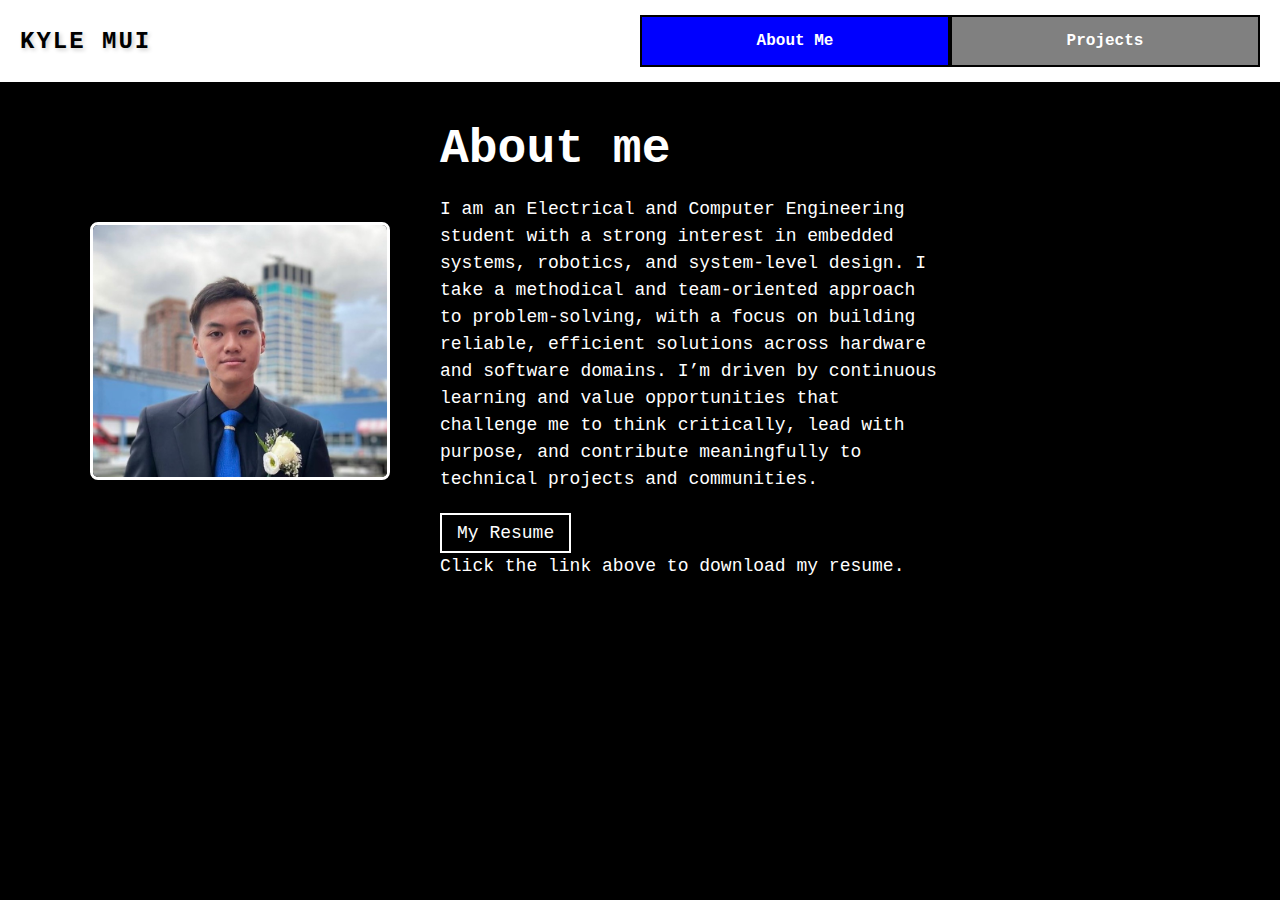
==== index.html @ f1703ee1 "added resume-link" ====
<!DOCTYPE html>
<html lang="en">
<head>
    <meta charset="UTF-8">
    <meta name="viewport" content="width=device-width, initial-scale=1.0">
    <title>About Me</title>
    <style>
        * {
            margin: 0;
            padding: 0;
            box-sizing: border-box;
        }
        body {
            font-family: 'Courier New', Courier, monospace;
            background-color: black;
            color: white;
        }

        .navbar-container {
            display: flex;
            justify-content: space-between; 
            align-items: center;
            background-color: white;
            padding: 15px 20px; 
        }

        .navbar-name {
            font-size: 24px;
            font-weight: bold;
            color: black;
            text-transform: uppercase;
            letter-spacing: 2px;
            text-shadow: 2px 2px 4px rgba(0, 0, 0, 0.2);
        }

        /* Navbar section */
        .navbar {
            display: flex;
            width: 50%; /* Navbar occupies only right half */
        }

        .navbar a {
            flex: 1;
            padding: 15px;
            text-align: center;
            text-decoration: none;
            color: white;
            font-weight: bold;
            border: 2px solid black; /* Black outline */
            background-color: gray; /* Background color */
        }

        .navbar a.active {
            background-color: blue;
        }

        .content {
            display: flex;
            align-items: center;
            padding: 40px;
        }

        .image-container {
            flex: 1;
            display: flex;
            justify-content: center;
        }

        .image-container img {
            width: 300px;
            height: auto;
            max-height: 350px;
            object-fit: cover;
            border-radius: 8px;
            border: 3px solid white;
            box-shadow: 0 4px 12px rgba(0, 0, 0, 0.4);
        }

        .text-container {
            flex: 2;
        }

        .text-container h1 {
            font-size: 48px;
            margin-bottom: 20px;
        }

        .text-container p {
            font-size: 18px;
            line-height: 1.5;
            max-width: 500px;
        }

        .resume-link {
            display: block;
            margin-top: 20px;
            font-size: 18px;
            color: white;
            text-decoration: none;
            border: 2px solid white;
            padding: 8px 15px;
            width: fit-content;
        }
    </style>
</head>
<body>
    <div class="navbar-container">
        <div class="navbar-name">Kyle Mui</div>
        <div class="navbar">
            <a href="index.html" class="active">About Me</a>
            <a href="Project.html">Projects</a>
        </div>
    </div>

    <div class="content">
        <div class="image-container">
            <img src="Profile_Picture.jpg" alt="Profile Image">
        </div>
        <div class="text-container">
            <h1>About me</h1>
            <p>
                I am an Electrical and Computer Engineering student 
                with a strong interest in embedded systems, robotics, 
                and system-level design. I take a methodical and team-oriented 
                approach to problem-solving, with a focus on building reliable, 
                efficient solutions across hardware and software domains. 
                I’m driven by continuous learning and value opportunities 
                that challenge me to think critically, lead with purpose, 
                and contribute meaningfully to technical projects and communities.
            </p>
            <a href="Kyle_Mui_Resume.pdf" class="resume-link" download>My Resume</a>
            <p>Click the link above to download my resume.</p>
        </div>
    </div>

</body>
</html>
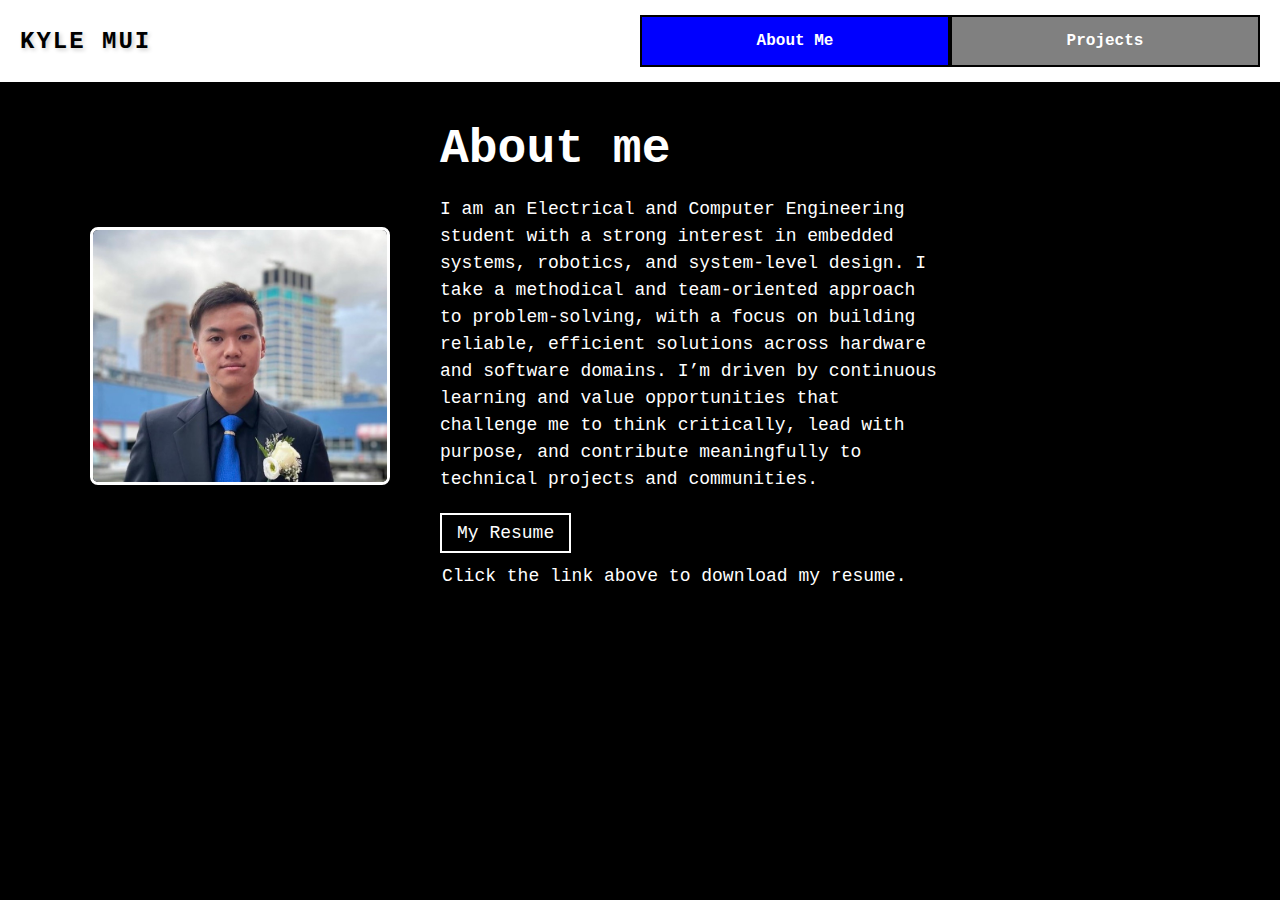
==== commit c0c072d8: "fix style of add resume" ====
--- a/index.html
+++ b/index.html
@@ -101,6 +101,15 @@
             padding: 8px 15px;
             width: fit-content;
         }
+
+        .resume-note {
+            margin-top: 10px;
+            font-size: 16px;
+            color: white;
+            width: fit-content;
+            padding-left: 2px; 
+        }
+
     </style>
 </head>
 <body>
@@ -129,7 +138,8 @@
                 and contribute meaningfully to technical projects and communities.
             </p>
             <a href="Kyle_Mui_Resume.pdf" class="resume-link" download>My Resume</a>
-            <p>Click the link above to download my resume.</p>
+            <p class="resume-note">Click the link above to download my resume.</p>
+
         </div>
     </div>
 
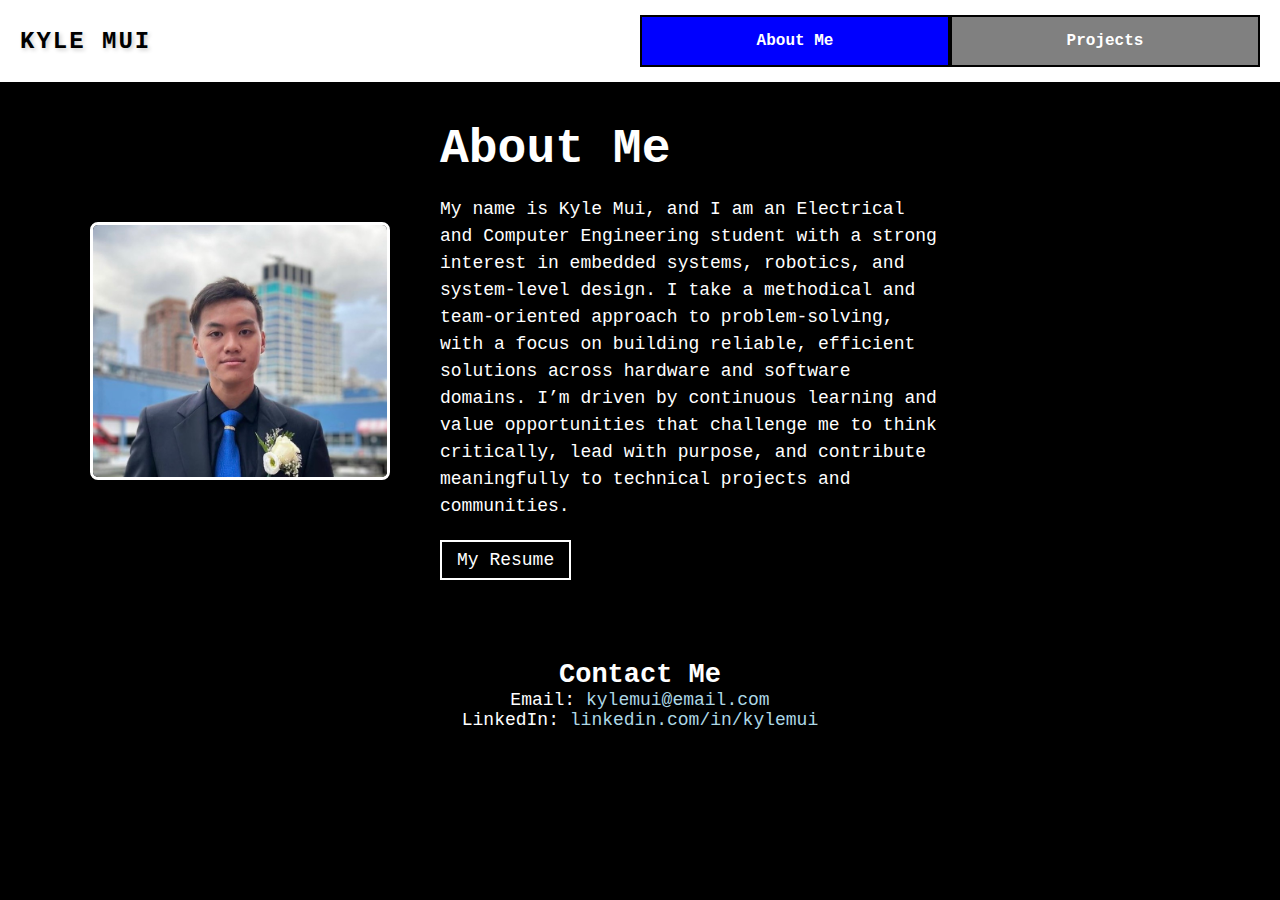
==== commit dfeac764: "Added Contact Me" ====
--- a/index.html
+++ b/index.html
@@ -101,7 +101,7 @@
             padding: 8px 15px;
             width: fit-content;
         }
-
+        
         .resume-note {
             margin-top: 10px;
             font-size: 16px;
@@ -109,6 +109,23 @@
             width: fit-content;
             padding-left: 2px; 
         }
+
+        .contact-container {
+            padding: 40px;
+            text-align: center;
+            font-size: 18px;
+            color: white;
+        }
+
+        .contact-container a {
+            color: lightblue;
+            text-decoration: none;
+        }
+
+        .contact-container a:hover {
+            text-decoration: underline;
+        }
+
 
     </style>
 </head>
@@ -126,22 +143,30 @@
             <img src="Profile_Picture.jpg" alt="Profile Image">
         </div>
         <div class="text-container">
-            <h1>About me</h1>
+            <h1>About Me</h1>
             <p>
-                I am an Electrical and Computer Engineering student 
-                with a strong interest in embedded systems, robotics, 
-                and system-level design. I take a methodical and team-oriented 
-                approach to problem-solving, with a focus on building reliable, 
-                efficient solutions across hardware and software domains. 
-                I’m driven by continuous learning and value opportunities 
-                that challenge me to think critically, lead with purpose, 
+                My name is Kyle Mui, and I am an Electrical and Computer 
+                Engineering student with a strong interest in embedded systems, 
+                robotics, and system-level design. I take a methodical and 
+                team-oriented approach to problem-solving, with a focus on 
+                building reliable, efficient solutions across hardware and 
+                software domains. I’m driven by continuous learning and value 
+                opportunities that challenge me to think critically, lead with purpose, 
                 and contribute meaningfully to technical projects and communities.
             </p>
             <a href="Kyle_Mui_Resume.pdf" class="resume-link" download>My Resume</a>
+            <!--
             <p class="resume-note">Click the link above to download my resume.</p>
+            -->
 
         </div>
     </div>
 
+    <div class="contact-container">
+        <h2>Contact Me</h2>
+        <p>Email: <a href="mailto:kylemui@email.com">kylemui@email.com</a></p>
+        <p>LinkedIn: <a href="https://www.linkedin.com/in/kylemui" target="_blank">linkedin.com/in/kylemui</a></p>
+    </div> 
+
 </body>
 </html>
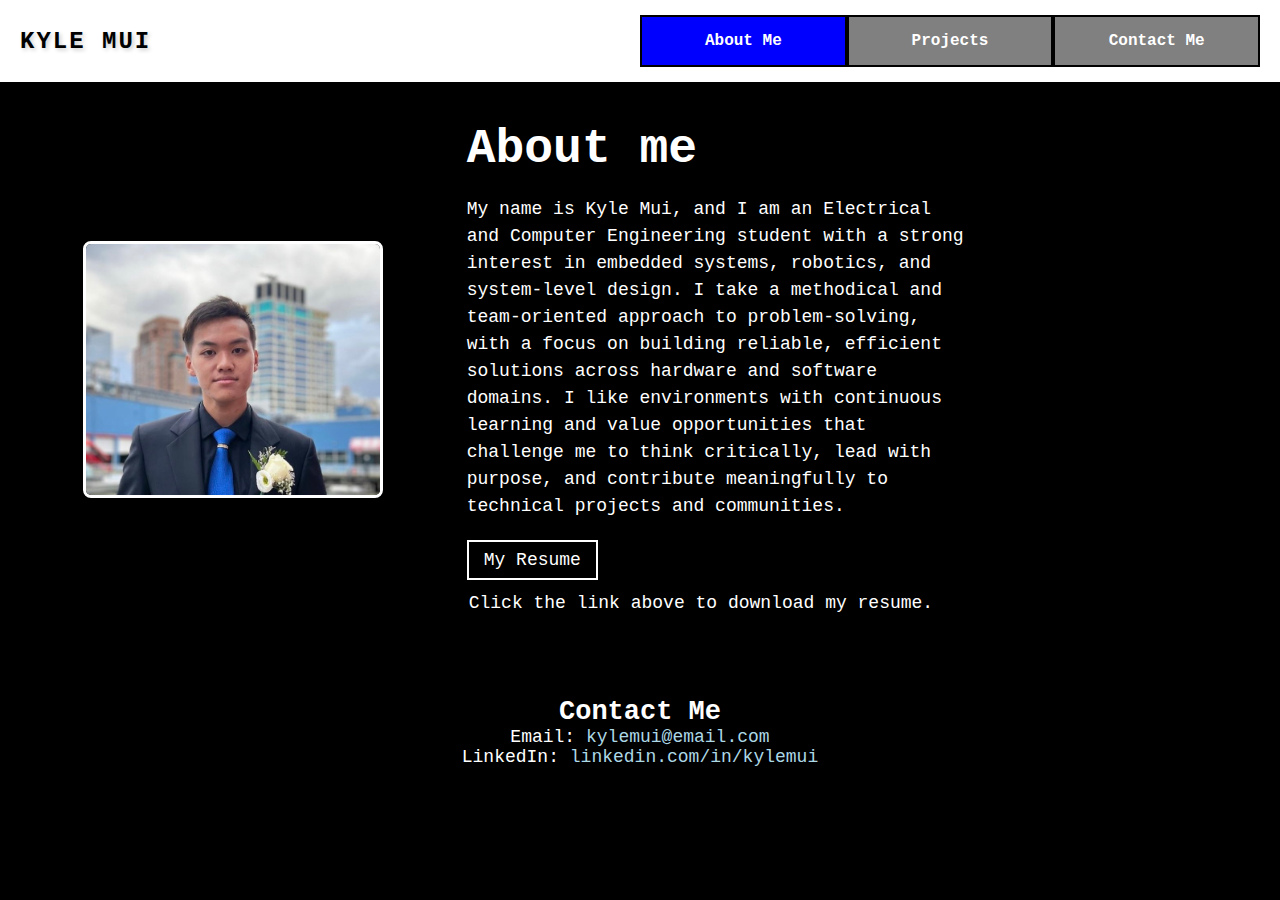
==== commit 29d04605: "Fixed Contact Me" ====
--- a/index.html
+++ b/index.html
@@ -33,10 +33,9 @@
             text-shadow: 2px 2px 4px rgba(0, 0, 0, 0.2);
         }
 
-        /* Navbar section */
         .navbar {
             display: flex;
-            width: 50%; /* Navbar occupies only right half */
+            width: 50%;
         }
 
         .navbar a {
@@ -46,8 +45,8 @@
             text-decoration: none;
             color: white;
             font-weight: bold;
-            border: 2px solid black; /* Black outline */
-            background-color: gray; /* Background color */
+            border: 2px solid black;
+            background-color: gray;
         }
 
         .navbar a.active {
@@ -58,6 +57,7 @@
             display: flex;
             align-items: center;
             padding: 40px;
+            gap: 40px;
         }
 
         .image-container {
@@ -101,13 +101,13 @@
             padding: 8px 15px;
             width: fit-content;
         }
-        
+
         .resume-note {
             margin-top: 10px;
             font-size: 16px;
             color: white;
             width: fit-content;
-            padding-left: 2px; 
+            padding-left: 2px;
         }
 
         .contact-container {
@@ -125,8 +125,6 @@
         .contact-container a:hover {
             text-decoration: underline;
         }
-
-
     </style>
 </head>
 <body>
@@ -135,6 +133,7 @@
         <div class="navbar">
             <a href="index.html" class="active">About Me</a>
             <a href="Project.html">Projects</a>
+            <a href="#contact">Contact Me</a>
         </div>
     </div>
 
@@ -143,30 +142,26 @@
             <img src="Profile_Picture.jpg" alt="Profile Image">
         </div>
         <div class="text-container">
-            <h1>About Me</h1>
+            <h1>About me</h1>
             <p>
                 My name is Kyle Mui, and I am an Electrical and Computer 
                 Engineering student with a strong interest in embedded systems, 
                 robotics, and system-level design. I take a methodical and 
                 team-oriented approach to problem-solving, with a focus on 
                 building reliable, efficient solutions across hardware and 
-                software domains. I’m driven by continuous learning and value 
+                software domains. I like environments with continuous learning and value 
                 opportunities that challenge me to think critically, lead with purpose, 
                 and contribute meaningfully to technical projects and communities.
             </p>
             <a href="Kyle_Mui_Resume.pdf" class="resume-link" download>My Resume</a>
-            <!--
             <p class="resume-note">Click the link above to download my resume.</p>
-            -->
-
         </div>
     </div>
 
-    <div class="contact-container">
+    <div id="contact" class="contact-container">
         <h2>Contact Me</h2>
         <p>Email: <a href="mailto:kylemui@email.com">kylemui@email.com</a></p>
         <p>LinkedIn: <a href="https://www.linkedin.com/in/kylemui" target="_blank">linkedin.com/in/kylemui</a></p>
-    </div> 
-
+    </div>
 </body>
 </html>
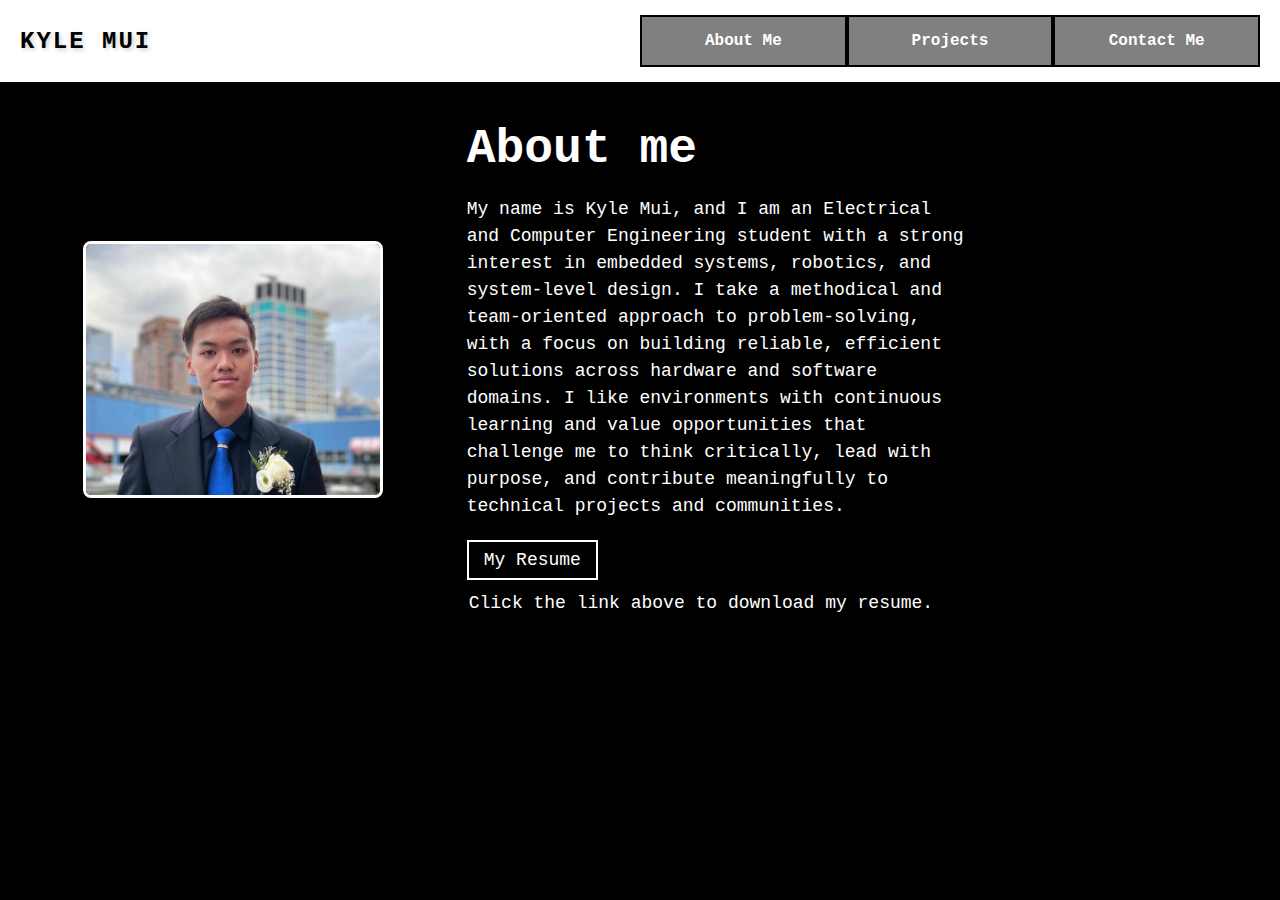
==== commit 20a8e93e: "added Contact Page" ====
--- a/index.html
+++ b/index.html
@@ -110,31 +110,16 @@
             padding-left: 2px;
         }
 
-        .contact-container {
-            padding: 40px;
-            text-align: center;
-            font-size: 18px;
-            color: white;
-        }
-
-        .contact-container a {
-            color: lightblue;
-            text-decoration: none;
-        }
-
-        .contact-container a:hover {
-            text-decoration: underline;
-        }
     </style>
 </head>
 <body>
     <div class="navbar-container">
         <div class="navbar-name">Kyle Mui</div>
         <div class="navbar">
-            <a href="index.html" class="active">About Me</a>
+            <a href="index.html">About Me</a>
             <a href="Project.html">Projects</a>
-            <a href="#contact">Contact Me</a>
-        </div>
+            <a href="Contact.html">Contact Me</a>
+        </div>        
     </div>
 
     <div class="content">
@@ -158,10 +143,5 @@
         </div>
     </div>
 
-    <div id="contact" class="contact-container">
-        <h2>Contact Me</h2>
-        <p>Email: <a href="mailto:kylemui@email.com">kylemui@email.com</a></p>
-        <p>LinkedIn: <a href="https://www.linkedin.com/in/kylemui" target="_blank">linkedin.com/in/kylemui</a></p>
-    </div>
 </body>
 </html>
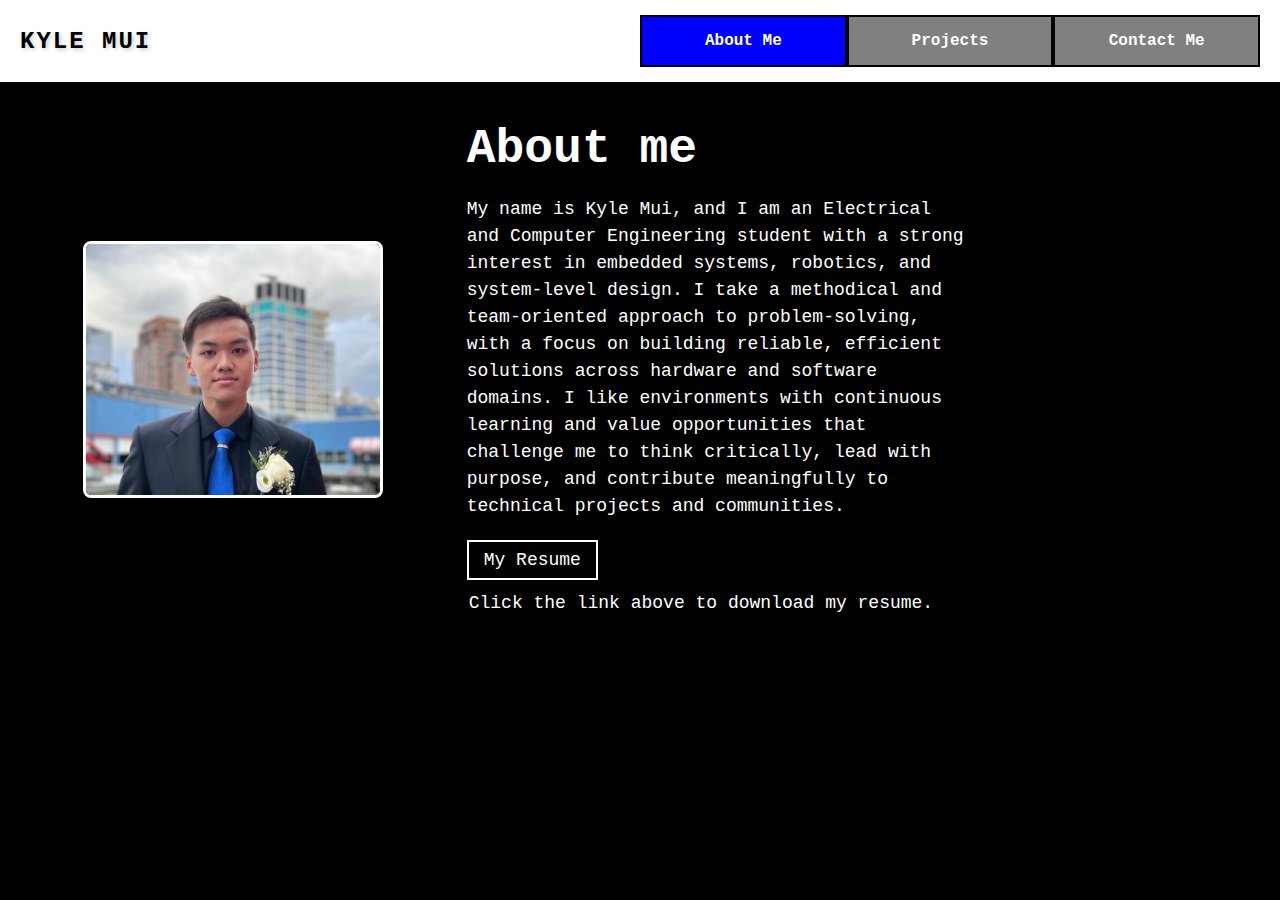
==== commit 37295a29: "technical fixes" ====
--- a/index.html
+++ b/index.html
@@ -116,10 +116,10 @@
     <div class="navbar-container">
         <div class="navbar-name">Kyle Mui</div>
         <div class="navbar">
-            <a href="index.html">About Me</a>
+            <a href="index.html" class="active">About Me</a>
             <a href="Project.html">Projects</a>
             <a href="Contact.html">Contact Me</a>
-        </div>        
+        </div>       
     </div>
 
     <div class="content">
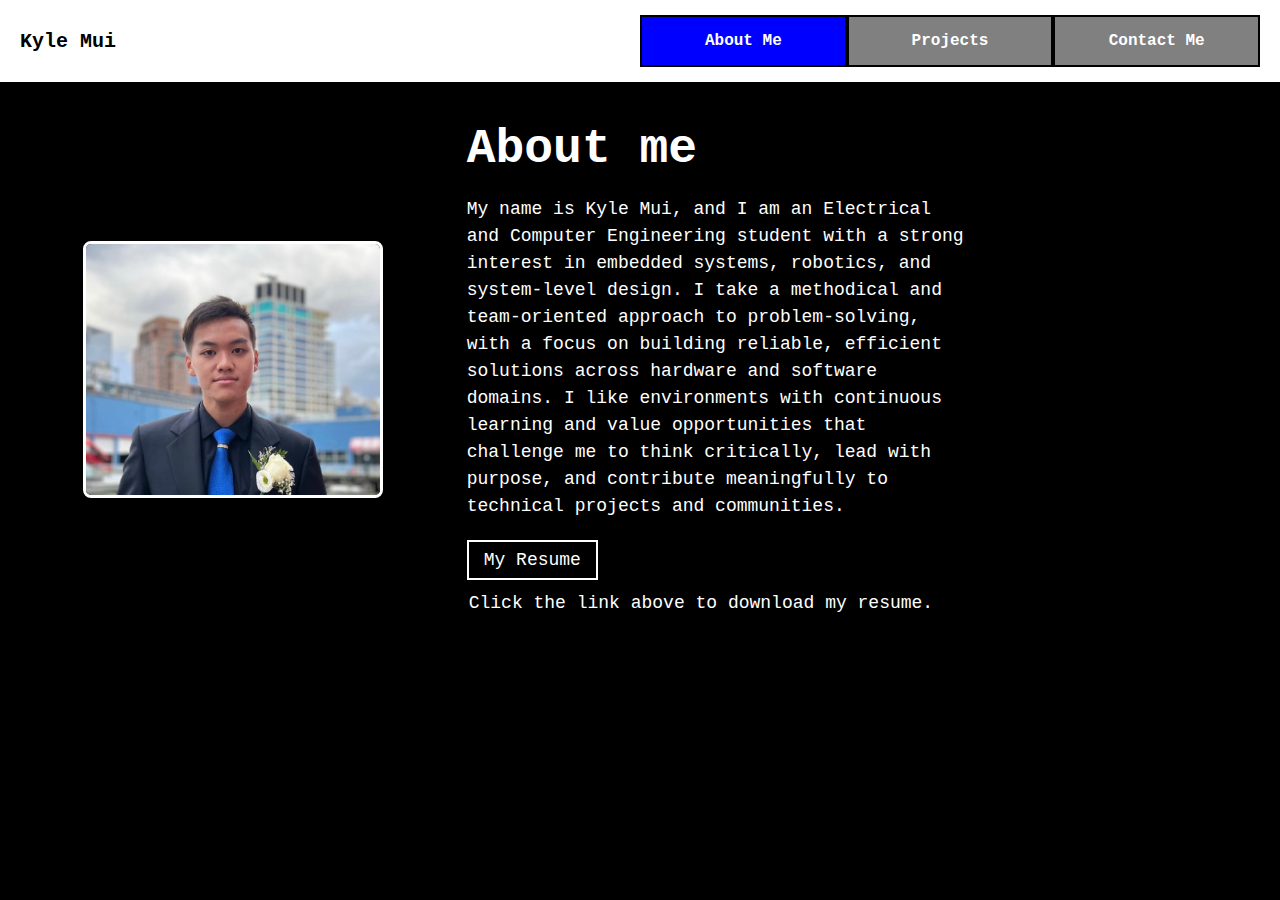
==== commit c04adcfe: "fix navbar on about me page" ====
--- a/index.html
+++ b/index.html
@@ -25,12 +25,9 @@
         }
 
         .navbar-name {
-            font-size: 24px;
+            font-size: 20px;
             font-weight: bold;
             color: black;
-            text-transform: uppercase;
-            letter-spacing: 2px;
-            text-shadow: 2px 2px 4px rgba(0, 0, 0, 0.2);
         }
 
         .navbar {
@@ -50,7 +47,7 @@
         }
 
         .navbar a.active {
-            background-color: blue;
+            background-color: blue !important;
         }
 
         .content {
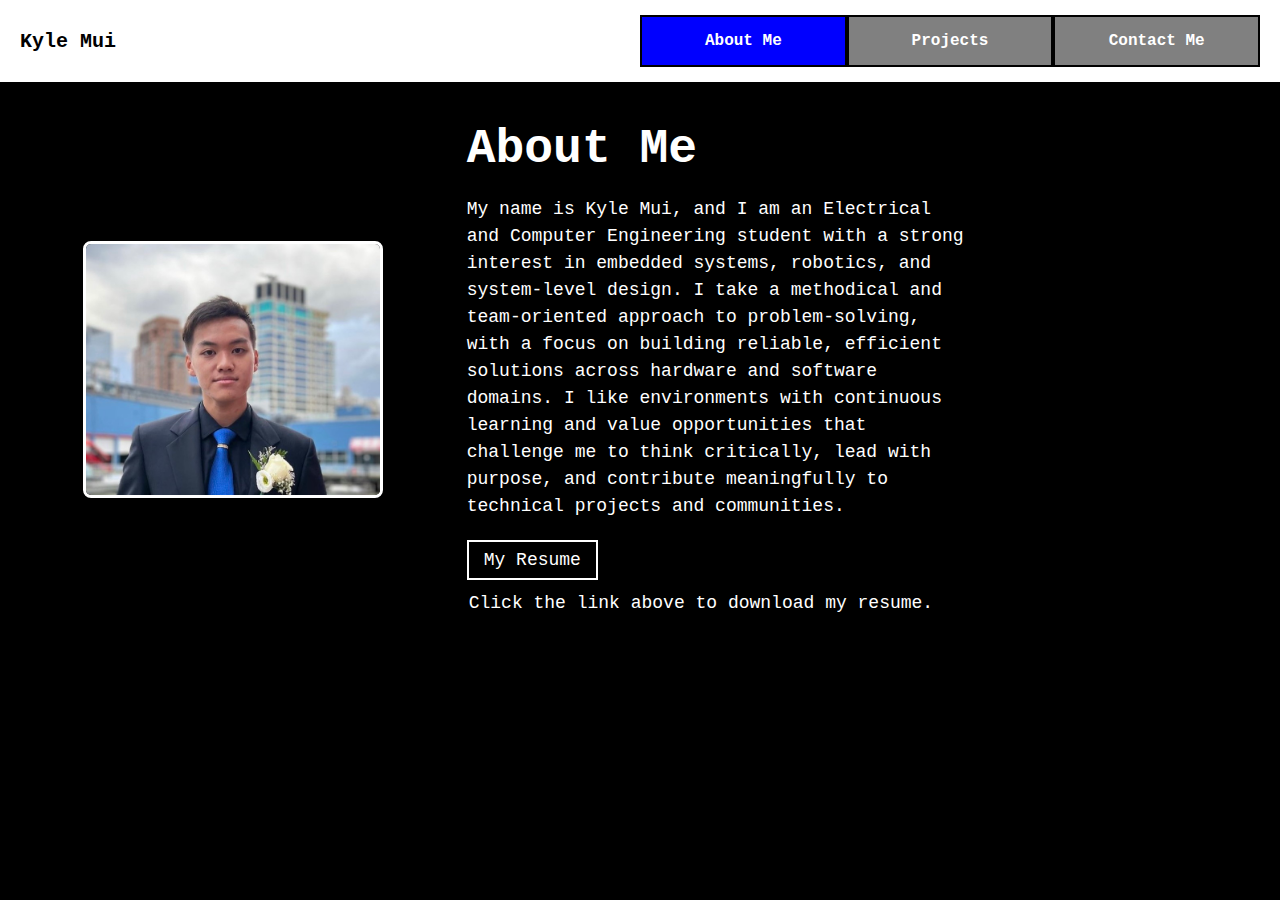
==== commit b66eb108: "capitalize me" ====
--- a/index.html
+++ b/index.html
@@ -124,7 +124,7 @@
             <img src="Profile_Picture.jpg" alt="Profile Image">
         </div>
         <div class="text-container">
-            <h1>About me</h1>
+            <h1>About Me</h1>
             <p>
                 My name is Kyle Mui, and I am an Electrical and Computer 
                 Engineering student with a strong interest in embedded systems, 
